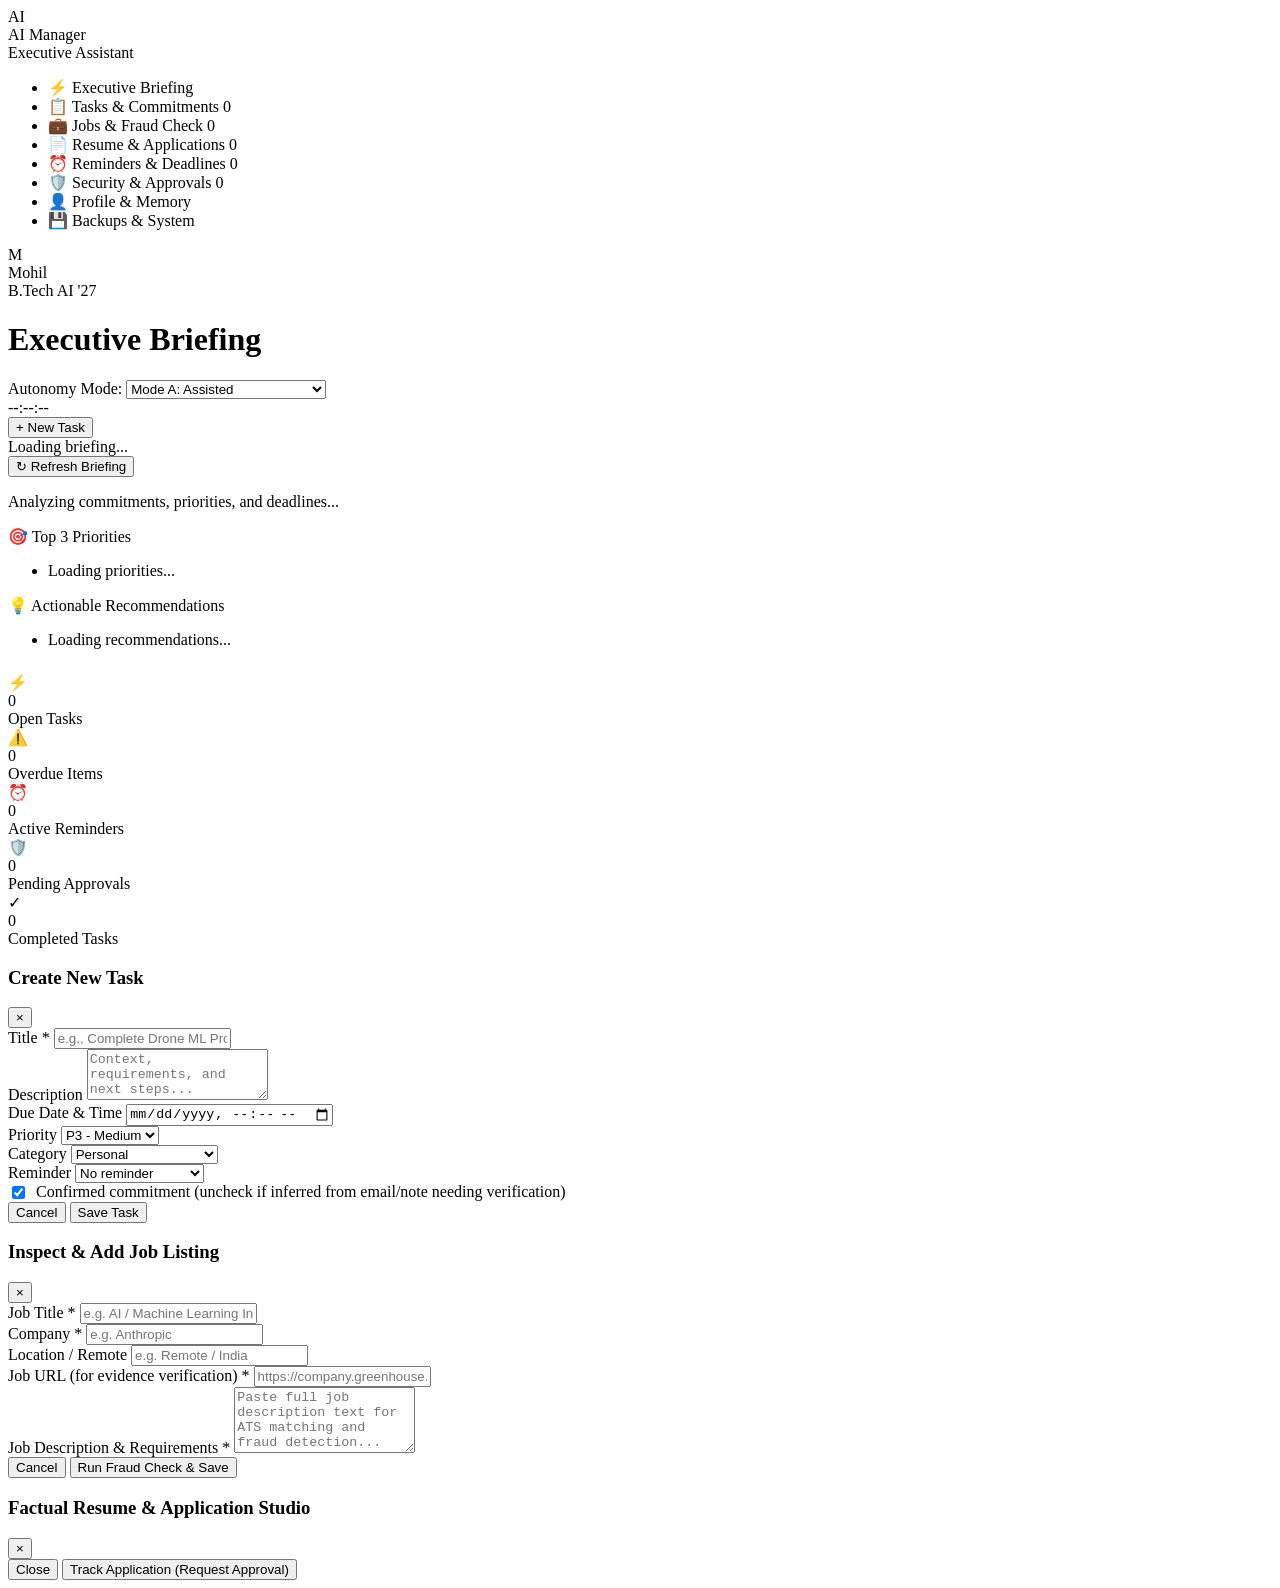
==== app/static/index.html @ 300db108 "feat: Personal AI Manager with career engine, fraud detector, and security gates" ====
<!DOCTYPE html>
<html lang="en">
<head>
  <meta charset="UTF-8">
  <meta name="viewport" content="width=device-width, initial-scale=1.0">
  <title>Personal AI Manager | Executive Dashboard</title>
  <link rel="preconnect" href="https://fonts.googleapis.com">
  <link rel="preconnect" href="https://fonts.gstatic.com" crossorigin>
  <link href="https://fonts.googleapis.com/css2?family=Inter:wght@400;500;600;700&display=swap" rel="stylesheet">
  <link rel="stylesheet" href="/static/css/style.css">
</head>
<body>
  <div class="app-container">
    <!-- Sidebar Navigation -->
    <aside class="sidebar">
      <div class="brand">
        <div class="brand-icon">AI</div>
        <div>
          <div class="brand-title">AI Manager</div>
          <div class="brand-subtitle">Executive Assistant</div>
        </div>
      </div>

      <ul class="nav-links">
        <li>
          <a class="nav-item active" data-tab="overview" id="nav-overview">
            <span class="nav-item-icon">⚡</span>
            <span>Executive Briefing</span>
          </a>
        </li>
        <li>
          <a class="nav-item" data-tab="tasks" id="nav-tasks">
            <span class="nav-item-icon">📋</span>
            <span>Tasks & Commitments</span>
            <span class="badge" id="badge-pending-tasks">0</span>
          </a>
        </li>
        <li>
          <a class="nav-item" data-tab="jobs" id="nav-jobs">
            <span class="nav-item-icon">💼</span>
            <span>Jobs & Fraud Check</span>
            <span class="badge" id="badge-jobs-count">0</span>
          </a>
        </li>
        <li>
          <a class="nav-item" data-tab="career" id="nav-career">
            <span class="nav-item-icon">📄</span>
            <span>Resume & Applications</span>
            <span class="badge" id="badge-applications-count">0</span>
          </a>
        </li>
        <li>
          <a class="nav-item" data-tab="reminders" id="nav-reminders">
            <span class="nav-item-icon">⏰</span>
            <span>Reminders & Deadlines</span>
            <span class="badge" id="badge-active-reminders">0</span>
          </a>
        </li>
        <li>
          <a class="nav-item" data-tab="approvals" id="nav-approvals">
            <span class="nav-item-icon">🛡️</span>
            <span>Security & Approvals</span>
            <span class="badge danger" id="badge-pending-approvals">0</span>
          </a>
        </li>
        <li>
          <a class="nav-item" data-tab="profile" id="nav-profile">
            <span class="nav-item-icon">👤</span>
            <span>Profile & Memory</span>
          </a>
        </li>
        <li>
          <a class="nav-item" data-tab="system" id="nav-system">
            <span class="nav-item-icon">💾</span>
            <span>Backups & System</span>
          </a>
        </li>
      </ul>

      <div class="sidebar-footer">
        <div class="user-mini-card">
          <div class="user-avatar" id="sidebar-user-avatar">M</div>
          <div class="user-info">
            <div class="name" id="sidebar-user-name">Mohil</div>
            <div class="role" id="sidebar-user-role">B.Tech AI '27</div>
          </div>
        </div>
      </div>
    </aside>

    <!-- Main Content Area -->
    <main class="main-content">
      <header class="topbar">
        <div class="topbar-left">
          <h1 class="page-title" id="page-title">Executive Briefing</h1>
        </div>
        <div class="topbar-right">
          <div class="mode-selector">
            <label for="mode-select">Autonomy Mode:</label>
            <select id="mode-select">
              <option value="ASSISTED">Mode A: Assisted</option>
              <option value="SUPERVISED">Mode B: Supervised</option>
              <option value="RESTRICTED_AUTONOMY">Mode C: Restricted Autonomy</option>
            </select>
          </div>
          <div class="time-display" id="time-display">--:--:--</div>
          <button class="btn btn-primary" id="btn-open-task-modal">
            <span>+</span> New Task
          </button>
        </div>
      </header>

      <div class="page-container">
        
        <!-- TAB 1: OVERVIEW & EXECUTIVE BRIEFING -->
        <section id="tab-overview" class="tab-content">
          <!-- Daily Briefing Card -->
          <div class="briefing-card" id="briefing-card">
            <div class="briefing-header">
              <div class="briefing-greeting" id="briefing-greeting">Loading briefing...</div>
              <button class="btn btn-secondary btn-sm" id="btn-refresh-briefing">↻ Refresh Briefing</button>
            </div>
            <p class="briefing-summary" id="briefing-summary">Analyzing commitments, priorities, and deadlines...</p>
            
            <div class="briefing-grid">
              <div class="briefing-section">
                <div class="briefing-section-title">🎯 Top 3 Priorities</div>
                <ul class="briefing-list" id="briefing-priorities-list">
                  <li class="briefing-item">Loading priorities...</li>
                </ul>
              </div>

              <div class="briefing-section">
                <div class="briefing-section-title">💡 Actionable Recommendations</div>
                <ul class="briefing-list" id="briefing-recommendations-list">
                  <li class="briefing-item">Loading recommendations...</li>
                </ul>
              </div>
            </div>
          </div>

          <!-- Metric Cards -->
          <div class="metric-grid" style="margin-top: 1.5rem;">
            <div class="metric-card">
              <div class="metric-icon-box icon-purple">⚡</div>
              <div class="metric-data">
                <div class="value" id="metric-pending-tasks">0</div>
                <div class="label">Open Tasks</div>
              </div>
            </div>
            <div class="metric-card">
              <div class="metric-icon-box icon-amber">⚠️</div>
              <div class="metric-data">
                <div class="value" id="metric-overdue-tasks">0</div>
                <div class="label">Overdue Items</div>
              </div>
            </div>
            <div class="metric-card">
              <div class="metric-icon-box icon-cyan">⏰</div>
              <div class="metric-data">
                <div class="value" id="metric-active-reminders">0</div>
                <div class="label">Active Reminders</div>
              </div>
            </div>
            <div class="metric-card">
              <div class="metric-icon-box icon-rose">🛡️</div>
              <div class="metric-data">
                <div class="value" id="metric-pending-approvals">0</div>
                <div class="label">Pending Approvals</div>
              </div>
            </div>
            <div class="metric-card">
              <div class="metric-icon-box icon-emerald">✓</div>
              <div class="metric-data">
                <div class="value" id="metric-completed-tasks">0</div>
                <div class="label">Completed Tasks</div>
              </div>
            </div>
          </div>
        </section>

        <!-- TAB 2: TASKS & COMMITMENTS -->
        <section id="tab-tasks" class="tab-content" style="display: none;">
          <div class="panel">
            <div class="panel-header">
              <h2 class="panel-title">Tasks & Commitments</h2>
              <button class="btn btn-primary btn-sm" id="btn-add-task-panel">+ Add Task</button>
            </div>
            <div class="filter-bar">
              <select class="filter-select" id="task-filter-status">
                <option value="">All Statuses</option>
                <option value="PENDING">Pending</option>
                <option value="IN_PROGRESS">In Progress</option>
                <option value="COMPLETED">Completed</option>
                <option value="AWAITING_APPROVAL">Awaiting Approval</option>
              </select>
              <select class="filter-select" id="task-filter-priority">
                <option value="">All Priorities</option>
                <option value="P1_URGENT">P1 - Urgent</option>
                <option value="P2_HIGH">P2 - High</option>
                <option value="P3_MEDIUM">P3 - Medium</option>
                <option value="P4_LOW">P4 - Low</option>
              </select>
              <select class="filter-select" id="task-filter-category">
                <option value="">All Categories</option>
                <option value="STUDY">Study & Academic</option>
                <option value="JOB_SEARCH">Job Search & Career</option>
                <option value="PROJECT">Projects</option>
                <option value="COMMUNICATION">Communication</option>
                <option value="EXAM">Exams</option>
                <option value="PERSONAL">Personal</option>
              </select>
            </div>
            <div class="task-list" id="tasks-container">
              <!-- Dynamically populated -->
            </div>
        <!-- TAB 2.1: JOBS & FRAUD CHECK -->
        <section id="tab-jobs" class="tab-content" style="display: none;">
          <div class="panel">
            <div class="panel-header">
              <h2 class="panel-title">Opportunities & Evidence-Based Fraud Verification</h2>
              <div style="display: flex; gap: 0.5rem;">
                <button class="btn btn-secondary btn-sm" id="btn-discover-jobs">🌐 Discover Live Jobs</button>
                <button class="btn btn-primary btn-sm" id="btn-add-job-manual">+ Add / Inspect Job</button>
              </div>
            </div>
            <div class="filter-bar">
              <select class="filter-select" id="job-filter-verification">
                <option value="">All Verification States</option>
                <option value="VERIFIED_BY_EVIDENCE">Verified by Evidence</option>
                <option value="NEEDS_REVIEW">Needs Review</option>
                <option value="HIGH_RISK">High Risk / Fraud</option>
              </select>
              <select class="filter-select" id="job-filter-remote">
                <option value="">All Locations</option>
                <option value="true">Remote Only</option>
                <option value="false">On-site / Hybrid</option>
              </select>
            </div>
            <div class="task-list" id="jobs-container">
              <!-- Dynamically populated -->
            </div>
          </div>
        </section>

        <!-- TAB 2.2: RESUME & APPLICATIONS TRACKER -->
        <section id="tab-career" class="tab-content" style="display: none;">
          <div class="panel" style="margin-bottom: 1.5rem;">
            <div class="panel-header">
              <h2 class="panel-title">Master Resume & ATS Alignment</h2>
              <div class="tag tag-confirmed" id="master-ats-score">ATS Score: 88/100</div>
            </div>
            <div id="master-resume-summary-card" style="font-size: 0.9rem; color: var(--text-muted); line-height: 1.6;">
              Loading verified master resume...
            </div>
          </div>

          <div class="panel">
            <div class="panel-header">
              <h2 class="panel-title">Applications Tracker & Stages</h2>
            </div>
            <div class="task-list" id="applications-container">
              <!-- Dynamically populated -->
            </div>
          </div>
        </section>

        <!-- TAB 3: REMINDERS & DEADLINES -->
        <section id="tab-reminders" class="tab-content" style="display: none;">
          <div class="panel">
            <div class="panel-header">
              <h2 class="panel-title">Active Reminders & Alerts</h2>
              <button class="btn btn-secondary btn-sm" id="btn-trigger-due-reminders">🔔 Check & Deliver Due Now</button>
            </div>
            <div class="task-list" id="reminders-container">
              <!-- Dynamically populated -->
            </div>
          </div>
        </section>

        <!-- TAB 4: APPROVALS & AUDIT LOG -->
        <section id="tab-approvals" class="tab-content" style="display: none;">
          <div class="panel" style="margin-bottom: 1.5rem;">
            <div class="panel-header">
              <h2 class="panel-title">Pending Human Authorizations</h2>
            </div>
            <div class="task-list" id="approvals-container">
              <!-- Dynamically populated -->
            </div>
          </div>

          <div class="panel">
            <div class="panel-header">
              <h2 class="panel-title">Immutable Audit Trail</h2>
            </div>
            <div class="task-list" id="audit-logs-container">
              <!-- Dynamically populated -->
            </div>
          </div>
        </section>

        <!-- TAB 5: PROFILE & PERSISTENT MEMORY -->
        <section id="tab-profile" class="tab-content" style="display: none;">
          <div class="panel">
            <div class="panel-header">
              <h2 class="panel-title">Verified Profile & Preferences</h2>
              <button class="btn btn-primary btn-sm" id="btn-save-profile">Save Changes</button>
            </div>
            <form id="profile-form">
              <div class="form-row">
                <div class="form-group">
                  <label>Full Name</label>
                  <input type="text" id="prof-fullname" class="form-input">
                </div>
                <div class="form-group">
                  <label>Education & Degree</label>
                  <input type="text" id="prof-education" class="form-input">
                </div>
              </div>
              <div class="form-row">
                <div class="form-group">
                  <label>College / Institution</label>
                  <input type="text" id="prof-college" class="form-input">
                </div>
                <div class="form-group">
                  <label>Expected Graduation</label>
                  <input type="text" id="prof-graduation" class="form-input">
                </div>
              </div>
              <div class="form-row">
                <div class="form-group">
                  <label>Timezone</label>
                  <input type="text" id="prof-timezone" class="form-input">
                </div>
                <div class="form-group">
                  <label>Operating Environment</label>
                  <input type="text" id="prof-os" class="form-input">
                </div>
              </div>
              <div class="form-group">
                <label>Technical Interests (comma separated)</label>
                <input type="text" id="prof-interests" class="form-input">
              </div>
              <div class="form-group">
                <label>Career Objectives (comma separated)</label>
                <input type="text" id="prof-objectives" class="form-input">
              </div>
              <div class="form-group">
                <label>Verified Skills (comma separated)</label>
                <input type="text" id="prof-skills" class="form-input">
              </div>
              <div class="form-group">
                <label>Budget Preference</label>
                <input type="text" id="prof-budget" class="form-input">
              </div>
            </form>
          </div>
        </section>

        <!-- TAB 6: BACKUPS & SYSTEM -->
        <section id="tab-system" class="tab-content" style="display: none;">
          <div class="panel" style="margin-bottom: 1.5rem;">
            <div class="panel-header">
              <h2 class="panel-title">Database Point-In-Time Backup & Restore</h2>
              <button class="btn btn-primary btn-sm" id="btn-create-backup">Create New Backup</button>
            </div>
            <div class="task-list" id="backups-container">
              <!-- Dynamically populated -->
            </div>
          </div>
          
          <div class="panel">
            <div class="panel-header">
              <h2 class="panel-title">System Status & Environment</h2>
            </div>
            <div id="system-status-info" style="font-size: 0.9rem; color: var(--text-muted); line-height: 1.8;">
              Loading system metrics...
            </div>
          </div>
        </section>

      </div>
    </main>
  </div>

  <!-- Task Creation / Edit Modal -->
  <div class="modal-overlay" id="task-modal">
    <div class="modal-card">
      <div class="modal-header">
        <h3 class="modal-title" id="task-modal-title">Create New Task</h3>
        <button class="modal-close" id="btn-close-task-modal">&times;</button>
      </div>
      <div class="modal-body">
        <input type="hidden" id="modal-task-id">
        <div class="form-group">
          <label>Title *</label>
          <input type="text" id="modal-task-title" class="form-input" placeholder="e.g., Complete Drone ML Project Milestone" required>
        </div>
        <div class="form-group">
          <label>Description</label>
          <textarea id="modal-task-desc" class="form-textarea" rows="3" placeholder="Context, requirements, and next steps..."></textarea>
        </div>
        <div class="form-row">
          <div class="form-group">
            <label>Due Date & Time</label>
            <input type="datetime-local" id="modal-task-due" class="form-input">
          </div>
          <div class="form-group">
            <label>Priority</label>
            <select id="modal-task-priority" class="form-select">
              <option value="P1_URGENT">P1 - Urgent</option>
              <option value="P2_HIGH">P2 - High</option>
              <option value="P3_MEDIUM" selected>P3 - Medium</option>
              <option value="P4_LOW">P4 - Low</option>
            </select>
          </div>
        </div>
        <div class="form-row">
          <div class="form-group">
            <label>Category</label>
            <select id="modal-task-category" class="form-select">
              <option value="STUDY">Study & Academic</option>
              <option value="JOB_SEARCH">Job Search & Career</option>
              <option value="PROJECT">Projects & Drone/ML</option>
              <option value="COMMUNICATION">Communication</option>
              <option value="EXAM">Exam</option>
              <option value="PERSONAL" selected>Personal</option>
            </select>
          </div>
          <div class="form-group">
            <label>Reminder</label>
            <select id="modal-task-reminder" class="form-select">
              <option value="">No reminder</option>
              <option value="15">15 minutes before</option>
              <option value="60">1 hour before</option>
              <option value="1440">1 day before</option>
            </select>
          </div>
        </div>
        <div class="form-group">
          <label style="display: flex; align-items: center; gap: 0.5rem; cursor: pointer;">
            <input type="checkbox" id="modal-task-confirmed" checked>
            <span>Confirmed commitment (uncheck if inferred from email/note needing verification)</span>
          </label>
        </div>
      </div>
      <div class="modal-footer">
        <button class="btn btn-secondary" id="btn-cancel-task-modal">Cancel</button>
        <button class="btn btn-primary" id="btn-save-task">Save Task</button>
      </div>
    </div>
  </div>

  <!-- Job Add Modal -->
  <div class="modal-overlay" id="job-modal">
    <div class="modal-card">
      <div class="modal-header">
        <h3 class="modal-title">Inspect & Add Job Listing</h3>
        <button class="modal-close" id="btn-close-job-modal">&times;</button>
      </div>
      <div class="modal-body">
        <div class="form-group">
          <label>Job Title *</label>
          <input type="text" id="modal-job-title" class="form-input" placeholder="e.g. AI / Machine Learning Intern" required>
        </div>
        <div class="form-row">
          <div class="form-group">
            <label>Company *</label>
            <input type="text" id="modal-job-company" class="form-input" placeholder="e.g. Anthropic" required>
          </div>
          <div class="form-group">
            <label>Location / Remote</label>
            <input type="text" id="modal-job-location" class="form-input" placeholder="e.g. Remote / India">
          </div>
        </div>
        <div class="form-group">
          <label>Job URL (for evidence verification) *</label>
          <input type="url" id="modal-job-url" class="form-input" placeholder="https://company.greenhouse.io/jobs/..." required>
        </div>
        <div class="form-group">
          <label>Job Description & Requirements *</label>
          <textarea id="modal-job-desc" class="form-textarea" rows="4" placeholder="Paste full job description text for ATS matching and fraud detection..."></textarea>
        </div>
      </div>
      <div class="modal-footer">
        <button class="btn btn-secondary" id="btn-cancel-job-modal">Cancel</button>
        <button class="btn btn-primary" id="btn-save-job">Run Fraud Check & Save</button>
      </div>
    </div>
  </div>

  <!-- Tailored Resume & Application Studio Modal -->
  <div class="modal-overlay" id="tailored-modal">
    <div class="modal-card" style="max-width: 680px;">
      <div class="modal-header">
        <h3 class="modal-title" id="tailored-modal-title">Factual Resume & Application Studio</h3>
        <button class="modal-close" id="btn-close-tailored-modal">&times;</button>
      </div>
      <div class="modal-body" id="tailored-modal-body">
        <!-- Dynamically populated -->
      </div>
      <div class="modal-footer">
        <button class="btn btn-secondary" id="btn-close-tailored-btn">Close</button>
        <button class="btn btn-primary" id="btn-track-this-app">Track Application (Request Approval)</button>
      </div>
    </div>
  </div>

  <script src="/static/js/app.js"></script>
</body>
</html>
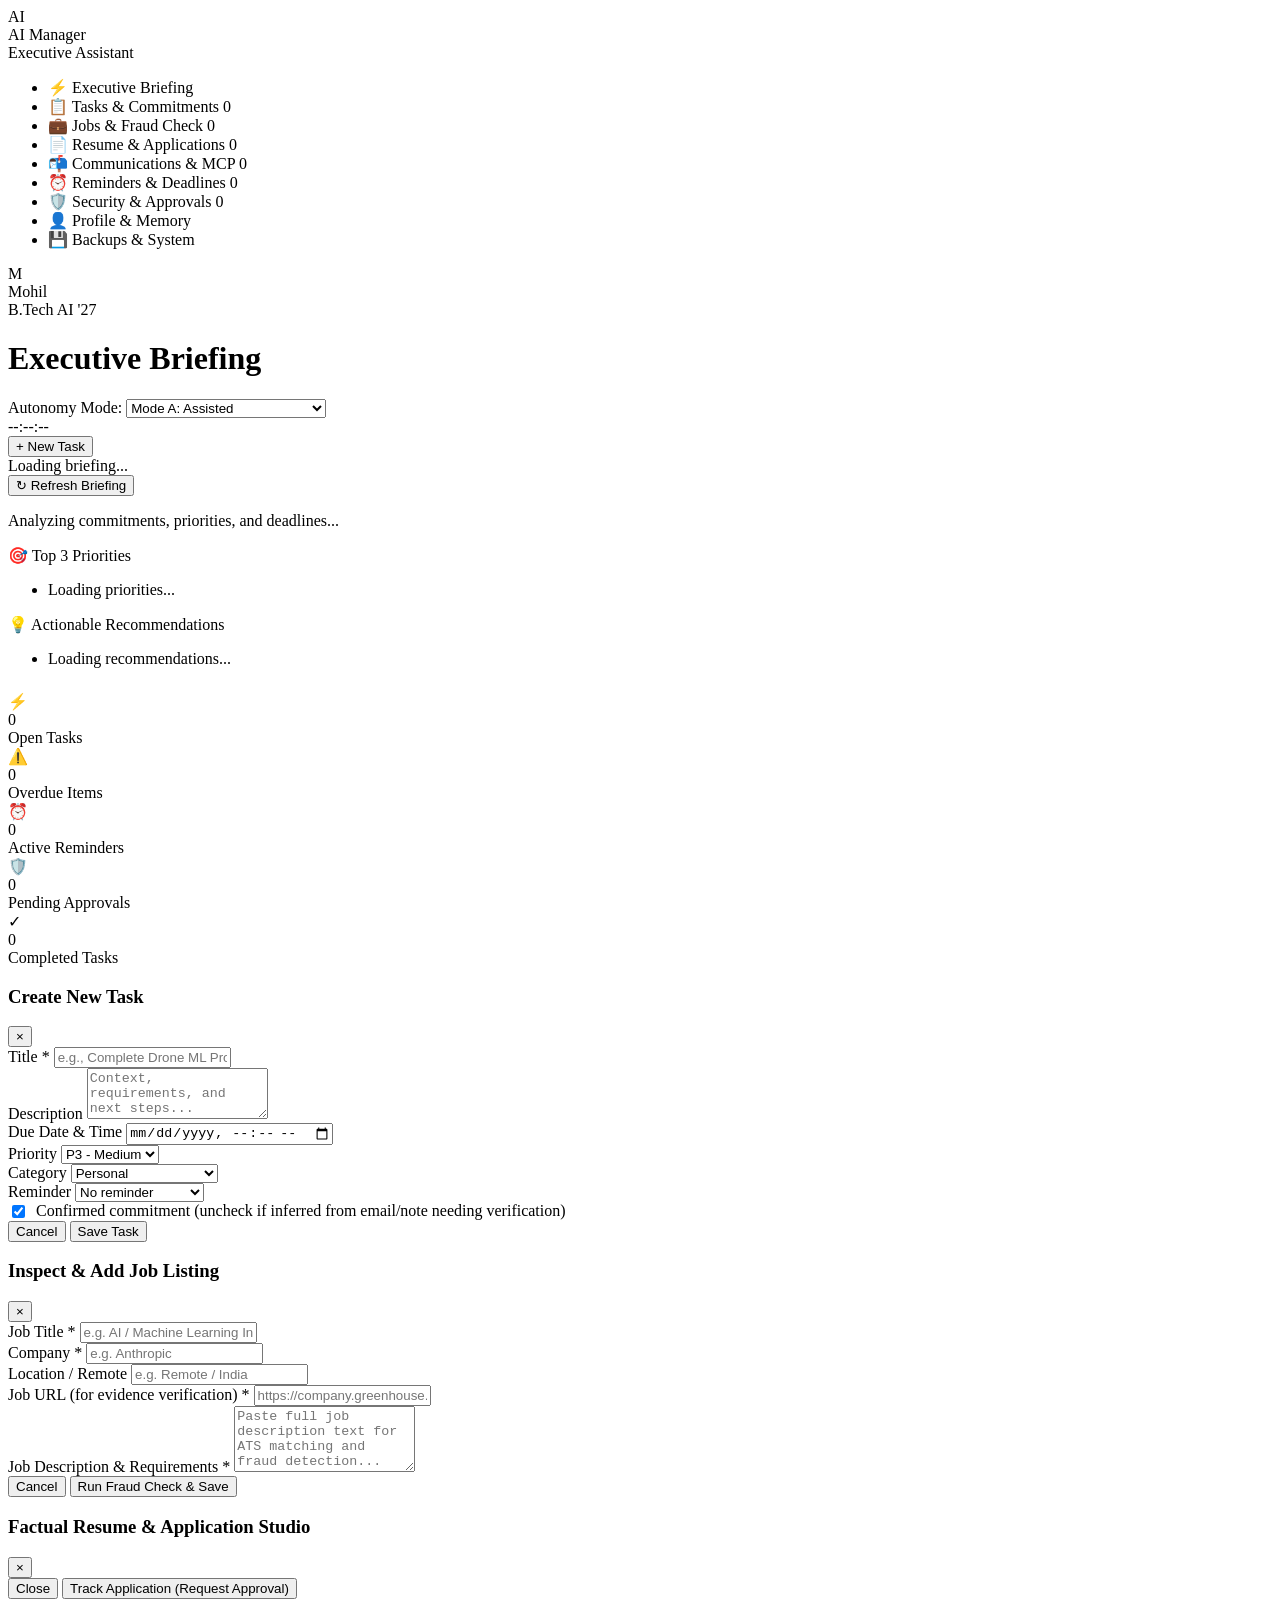
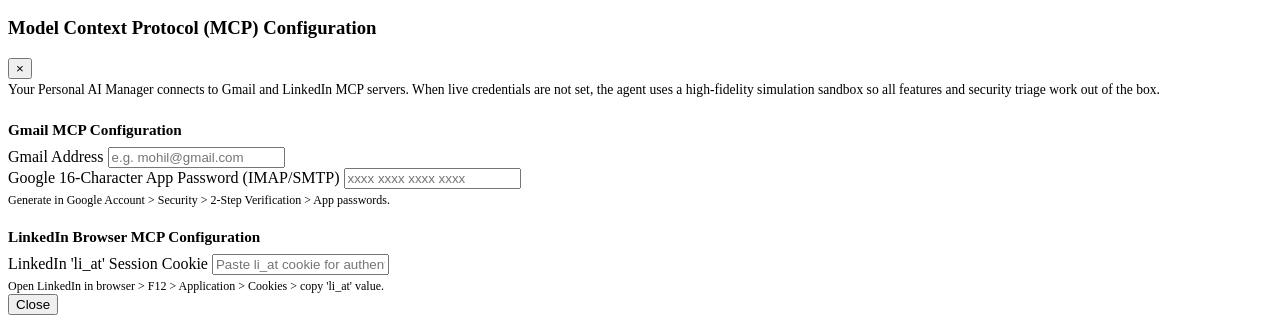
==== commit 744c658f: "feat(mcp): connect Gmail and LinkedIn MCP servers with prompt injection defense, approval gates, and" ====
--- a/app/static/index.html
+++ b/app/static/index.html
@@ -50,7 +50,15 @@
           </a>
         </li>
         <li>
+          <a class="nav-item" data-tab="comms" id="nav-comms">
+            <span class="nav-item-icon">📬</span>
+            <span>Communications & MCP</span>
+            <span class="badge" id="badge-emails-count">0</span>
+          </a>
+        </li>
+        <li>
           <a class="nav-item" data-tab="reminders" id="nav-reminders">
+
             <span class="nav-item-icon">⏰</span>
             <span>Reminders & Deadlines</span>
             <span class="badge" id="badge-active-reminders">0</span>
@@ -265,8 +273,141 @@
           </div>
         </section>
 
+        <!-- TAB 2.3: COMMUNICATIONS & MCP (EMAIL & LINKEDIN) -->
+        <section id="tab-comms" class="tab-content" style="display: none;">
+          <!-- MCP Status & Quick Actions Bar -->
+          <div style="display: grid; grid-template-columns: repeat(auto-fit, minmax(320px, 1fr)); gap: 1rem; margin-bottom: 1.5rem;">
+            <!-- Gmail MCP Card -->
+            <div class="panel" style="padding: 1.25rem; display: flex; flex-direction: column; justify-content: space-between;">
+              <div>
+                <div style="display: flex; justify-content: space-between; align-items: center; margin-bottom: 0.75rem;">
+                  <div style="display: flex; align-items: center; gap: 0.5rem;">
+                    <span style="font-size: 1.5rem;">✉️</span>
+                    <div>
+                      <h3 style="font-size: 1.05rem; font-weight: 600;">Gmail MCP Server</h3>
+                      <div id="mcp-gmail-mode" style="font-size: 0.75rem; color: var(--text-muted);">Checking status...</div>
+                    </div>
+                  </div>
+                  <span class="tag tag-confirmed" id="mcp-gmail-status-badge">Connected</span>
+                </div>
+                <div style="font-size: 0.85rem; color: var(--text-muted); margin-bottom: 1rem;" id="mcp-gmail-addr">
+                  Configured: Loading...
+                </div>
+              </div>
+              <div style="display: flex; gap: 0.5rem;">
+                <button class="btn btn-primary btn-sm" id="btn-sync-gmail" style="flex: 1;">
+                  ↻ Sync Gmail (MCP)
+                </button>
+                <button class="btn btn-secondary btn-sm" id="btn-config-mcp" title="Configure MCP Credentials">
+                  ⚙️ Config
+                </button>
+              </div>
+            </div>
+
+            <!-- LinkedIn MCP Card -->
+            <div class="panel" style="padding: 1.25rem; display: flex; flex-direction: column; justify-content: space-between;">
+              <div>
+                <div style="display: flex; justify-content: space-between; align-items: center; margin-bottom: 0.75rem;">
+                  <div style="display: flex; align-items: center; gap: 0.5rem;">
+                    <span style="font-size: 1.5rem;">💼</span>
+                    <div>
+                      <h3 style="font-size: 1.05rem; font-weight: 600;">LinkedIn MCP Server</h3>
+                      <div id="mcp-linkedin-mode" style="font-size: 0.75rem; color: var(--text-muted);">Browser Automation</div>
+                    </div>
+                  </div>
+                  <span class="tag tag-confirmed" id="mcp-linkedin-status-badge">Connected</span>
+                </div>
+                <div style="font-size: 0.85rem; color: var(--text-muted); margin-bottom: 1rem;" id="mcp-linkedin-session">
+                  Session: Verified Sandbox / Browser Ready
+                </div>
+              </div>
+              <div style="display: flex; gap: 0.5rem;">
+                <button class="btn btn-primary btn-sm" id="btn-sync-linkedin" style="flex: 1;">
+                  ↻ Sync LinkedIn (MCP)
+                </button>
+              </div>
+            </div>
+          </div>
+
+          <!-- Dual Column Grid: Emails on Left, LinkedIn on Right -->
+          <div style="display: grid; grid-template-columns: repeat(auto-fit, minmax(420px, 1fr)); gap: 1.5rem;">
+            <!-- Left: Email Triage Panel -->
+            <div class="panel">
+              <div class="panel-header">
+                <h2 class="panel-title">Triaged Emails & Inquiries</h2>
+                <span class="tag tag-inferred" id="inbox-count-tag">0 messages</span>
+              </div>
+              <div class="task-list" id="emails-container">
+                <!-- Dynamically populated -->
+              </div>
+            </div>
+
+            <!-- Right: LinkedIn Recruiter Activity & Assistant -->
+            <div class="panel">
+              <div class="panel-header">
+                <h2 class="panel-title">LinkedIn Recruiter Hub</h2>
+                <span class="tag tag-confirmed" id="linkedin-count-tag">0 items</span>
+              </div>
+              
+              <!-- Sub-tabs for LinkedIn -->
+              <div style="display: flex; gap: 0.5rem; margin-bottom: 1rem; border-bottom: 1px solid var(--border-color); padding-bottom: 0.5rem;">
+                <button class="btn btn-secondary btn-sm active" id="btn-li-tab-activity">Activity & Messages</button>
+                <button class="btn btn-secondary btn-sm" id="btn-li-tab-post">Draft Post</button>
+                <button class="btn btn-secondary btn-sm" id="btn-li-tab-note">Connection Note</button>
+              </div>
+
+              <!-- View 1: Synced Activity -->
+              <div id="li-view-activity" class="task-list" style="max-height: 520px; overflow-y: auto;">
+                <!-- Dynamically populated -->
+              </div>
+
+              <!-- View 2: Post Generator -->
+              <div id="li-view-post" style="display: none;">
+                <div class="form-group">
+                  <label>Post Topic / Focus</label>
+                  <input type="text" id="li-post-topic" class="form-input" value="Drone Systems & ML Telemetry">
+                </div>
+                <button class="btn btn-primary btn-sm" id="btn-generate-post" style="margin-bottom: 1rem;">Generate Post Draft</button>
+                <div id="li-post-result" style="display: none; background: rgba(0,0,0,0.25); border: 1px solid var(--border-color); border-radius: var(--radius-sm); padding: 1rem;">
+                  <div id="li-post-hook" style="font-weight: 600; margin-bottom: 0.5rem; color: var(--accent-cyan);"></div>
+                  <div id="li-post-body" style="white-space: pre-wrap; font-size: 0.9rem; line-height: 1.6; color: var(--text-main); margin-bottom: 0.75rem;"></div>
+                  <div id="li-post-hashtags" style="font-size: 0.8rem; color: var(--primary);"></div>
+                </div>
+              </div>
+
+              <!-- View 3: Connection Note Generator -->
+              <div id="li-view-note" style="display: none;">
+                <div class="form-row">
+                  <div class="form-group">
+                    <label>Recipient Name</label>
+                    <input type="text" id="li-note-name" class="form-input" placeholder="e.g. Dr. Rajesh Kumar">
+                  </div>
+                  <div class="form-group">
+                    <label>Recipient Role</label>
+                    <input type="text" id="li-note-role" class="form-input" placeholder="e.g. Lead Roboticist">
+                  </div>
+                </div>
+                <div class="form-group">
+                  <label>Company / Institution</label>
+                  <input type="text" id="li-note-company" class="form-input" placeholder="e.g. AeroVision Labs">
+                </div>
+                <button class="btn btn-primary btn-sm" id="btn-generate-note" style="margin-bottom: 1rem;">Generate Connection Note</button>
+                <div id="li-note-result" style="display: none; background: rgba(0,0,0,0.25); border: 1px solid var(--border-color); border-radius: var(--radius-sm); padding: 1rem;">
+                  <div style="display: flex; justify-content: space-between; margin-bottom: 0.5rem;">
+                    <span style="font-size: 0.8rem; color: var(--text-muted);">Character Count</span>
+                    <span class="tag tag-confirmed" id="li-note-chars">0 / 300</span>
+                  </div>
+                  <div id="li-note-body" style="font-size: 0.9rem; color: var(--text-main); line-height: 1.5;"></div>
+                </div>
+              </div>
+
+            </div>
+          </div>
+        </section>
+
         <!-- TAB 3: REMINDERS & DEADLINES -->
         <section id="tab-reminders" class="tab-content" style="display: none;">
+
           <div class="panel">
             <div class="panel-header">
               <h2 class="panel-title">Active Reminders & Alerts</h2>
@@ -498,7 +639,6 @@
       </div>
       <div class="modal-body" id="tailored-modal-body">
         <!-- Dynamically populated -->
-      </div>
       <div class="modal-footer">
         <button class="btn btn-secondary" id="btn-close-tailored-btn">Close</button>
         <button class="btn btn-primary" id="btn-track-this-app">Track Application (Request Approval)</button>
@@ -506,6 +646,48 @@
     </div>
   </div>
 
+  <!-- MCP Configuration Modal -->
+  <div class="modal-overlay" id="mcp-config-modal">
+
+    <div class="modal-card">
+      <div class="modal-header">
+        <h3 class="modal-title">Model Context Protocol (MCP) Configuration</h3>
+        <button class="modal-close" id="btn-close-mcp-modal">&times;</button>
+      </div>
+      <div class="modal-body">
+        <div style="font-size: 0.85rem; color: var(--text-muted); margin-bottom: 1.25rem; line-height: 1.6;">
+          Your Personal AI Manager connects to Gmail and LinkedIn MCP servers. When live credentials are not set, the agent uses a high-fidelity simulation sandbox so all features and security triage work out of the box.
+        </div>
+        
+        <h4 style="font-size: 0.95rem; font-weight: 600; color: var(--accent-cyan); margin-bottom: 0.5rem;">Gmail MCP Configuration</h4>
+        <div class="form-group">
+          <label>Gmail Address</label>
+          <input type="email" id="cfg-gmail-addr" class="form-input" placeholder="e.g. mohil@gmail.com">
+        </div>
+        <div class="form-group">
+          <label>Google 16-Character App Password (IMAP/SMTP)</label>
+          <input type="password" id="cfg-gmail-pwd" class="form-input" placeholder="xxxx xxxx xxxx xxxx">
+          <div style="font-size: 0.75rem; color: var(--text-sub); margin-top: 0.25rem;">
+            Generate in Google Account &gt; Security &gt; 2-Step Verification &gt; App passwords.
+          </div>
+        </div>
+
+        <h4 style="font-size: 0.95rem; font-weight: 600; color: var(--accent-cyan); margin-top: 1.25rem; margin-bottom: 0.5rem;">LinkedIn Browser MCP Configuration</h4>
+        <div class="form-group">
+          <label>LinkedIn 'li_at' Session Cookie</label>
+          <input type="password" id="cfg-linkedin-cookie" class="form-input" placeholder="Paste li_at cookie for authenticated Playwright browser">
+          <div style="font-size: 0.75rem; color: var(--text-sub); margin-top: 0.25rem;">
+            Open LinkedIn in browser &gt; F12 &gt; Application &gt; Cookies &gt; copy 'li_at' value.
+          </div>
+        </div>
+      </div>
+      <div class="modal-footer">
+        <button class="btn btn-secondary" id="btn-close-mcp-btn">Close</button>
+      </div>
+    </div>
+  </div>
+
   <script src="/static/js/app.js"></script>
 </body>
 </html>
+
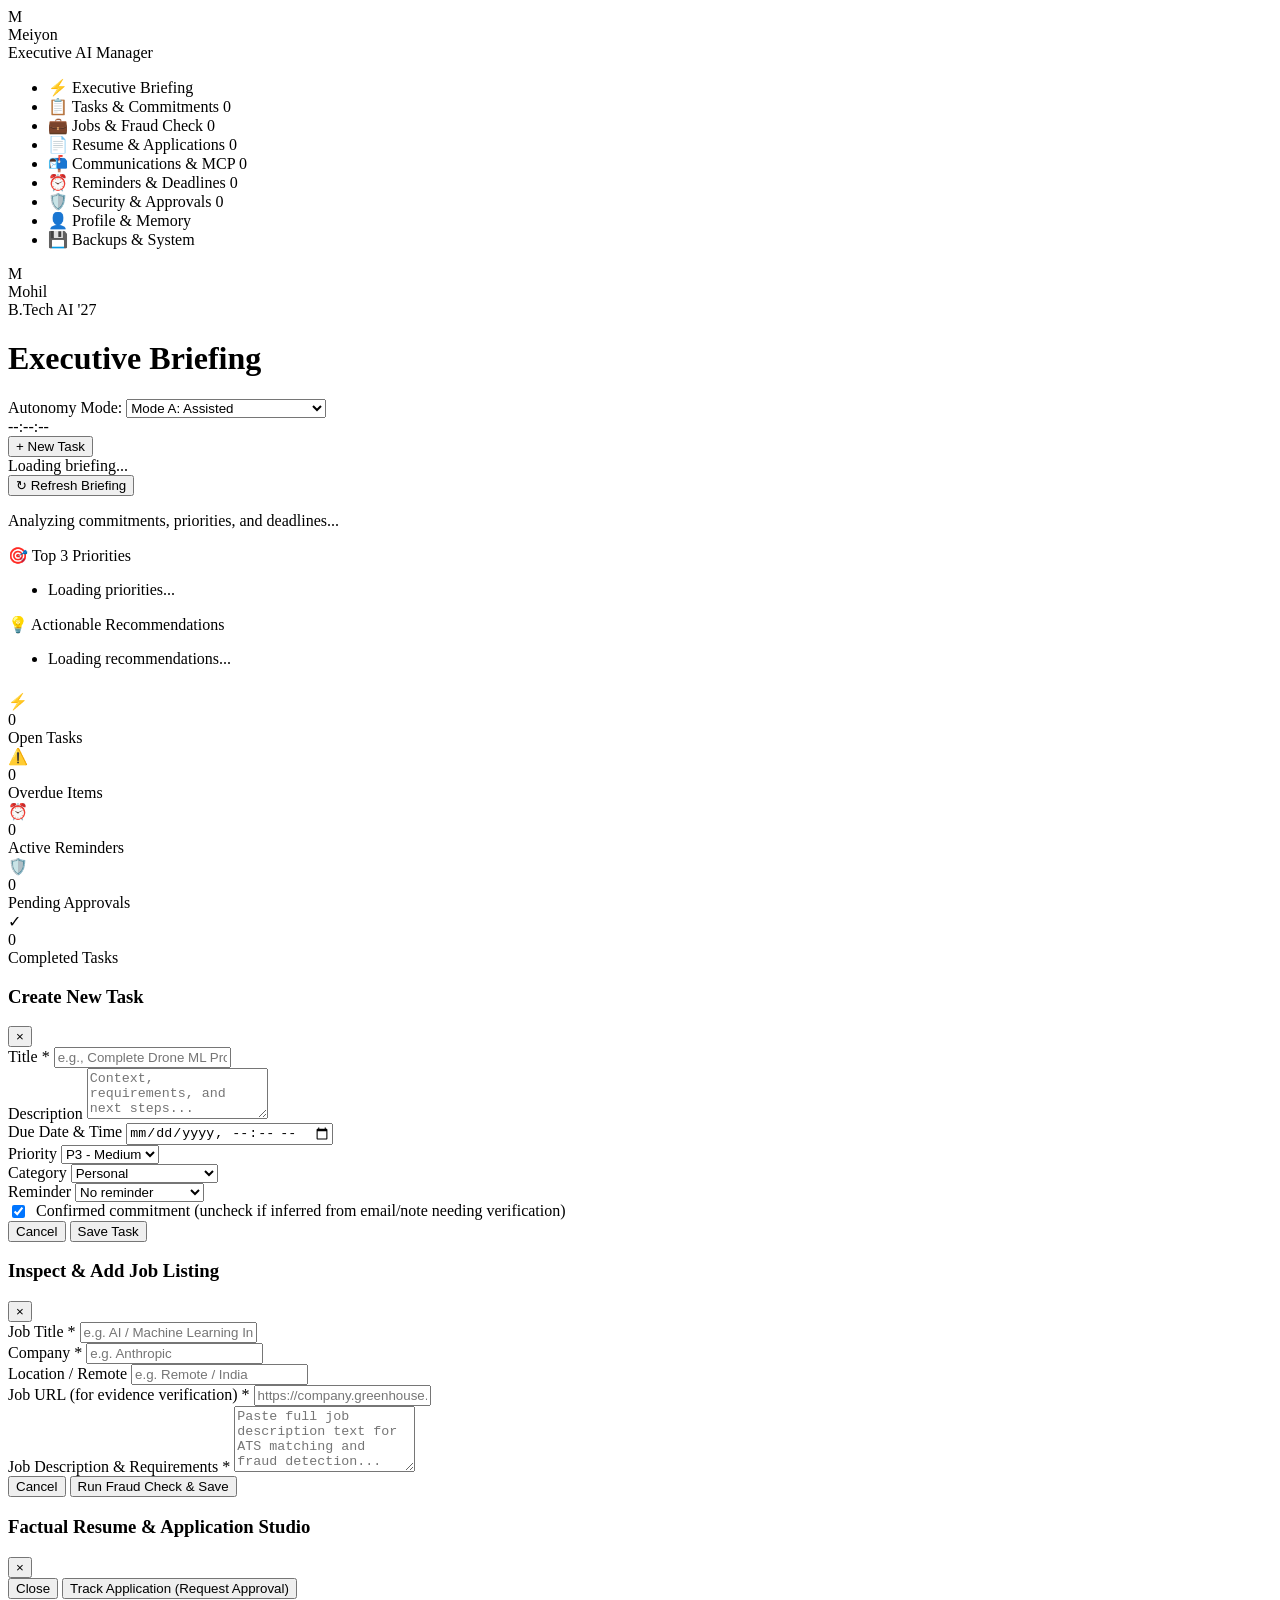
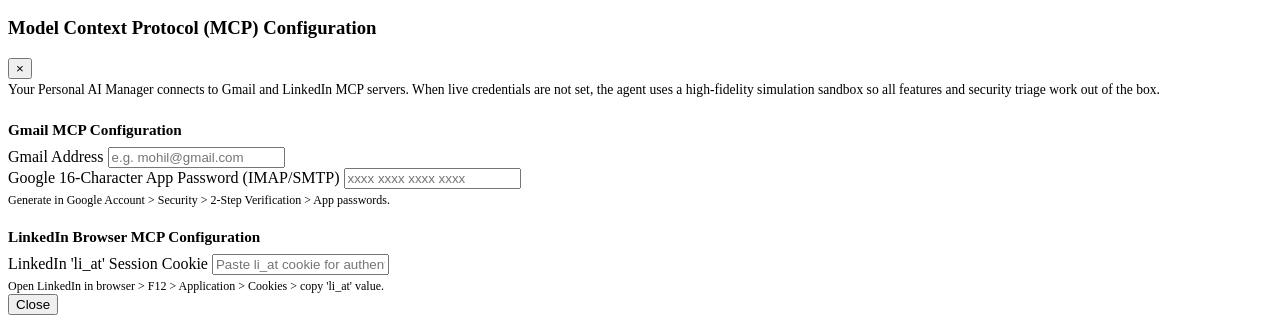
==== commit 60f07860: "chore(branding): rename executive AI model and platform to Meiyon" ====
--- a/app/static/index.html
+++ b/app/static/index.html
@@ -3,7 +3,7 @@
 <head>
   <meta charset="UTF-8">
   <meta name="viewport" content="width=device-width, initial-scale=1.0">
-  <title>Personal AI Manager | Executive Dashboard</title>
+  <title>Meiyon | Executive Personal AI Manager</title>
   <link rel="preconnect" href="https://fonts.googleapis.com">
   <link rel="preconnect" href="https://fonts.gstatic.com" crossorigin>
   <link href="https://fonts.googleapis.com/css2?family=Inter:wght@400;500;600;700&display=swap" rel="stylesheet">
@@ -14,10 +14,10 @@
     <!-- Sidebar Navigation -->
     <aside class="sidebar">
       <div class="brand">
-        <div class="brand-icon">AI</div>
+        <div class="brand-icon">M</div>
         <div>
-          <div class="brand-title">AI Manager</div>
-          <div class="brand-subtitle">Executive Assistant</div>
+          <div class="brand-title">Meiyon</div>
+          <div class="brand-subtitle">Executive AI Manager</div>
         </div>
       </div>
 
